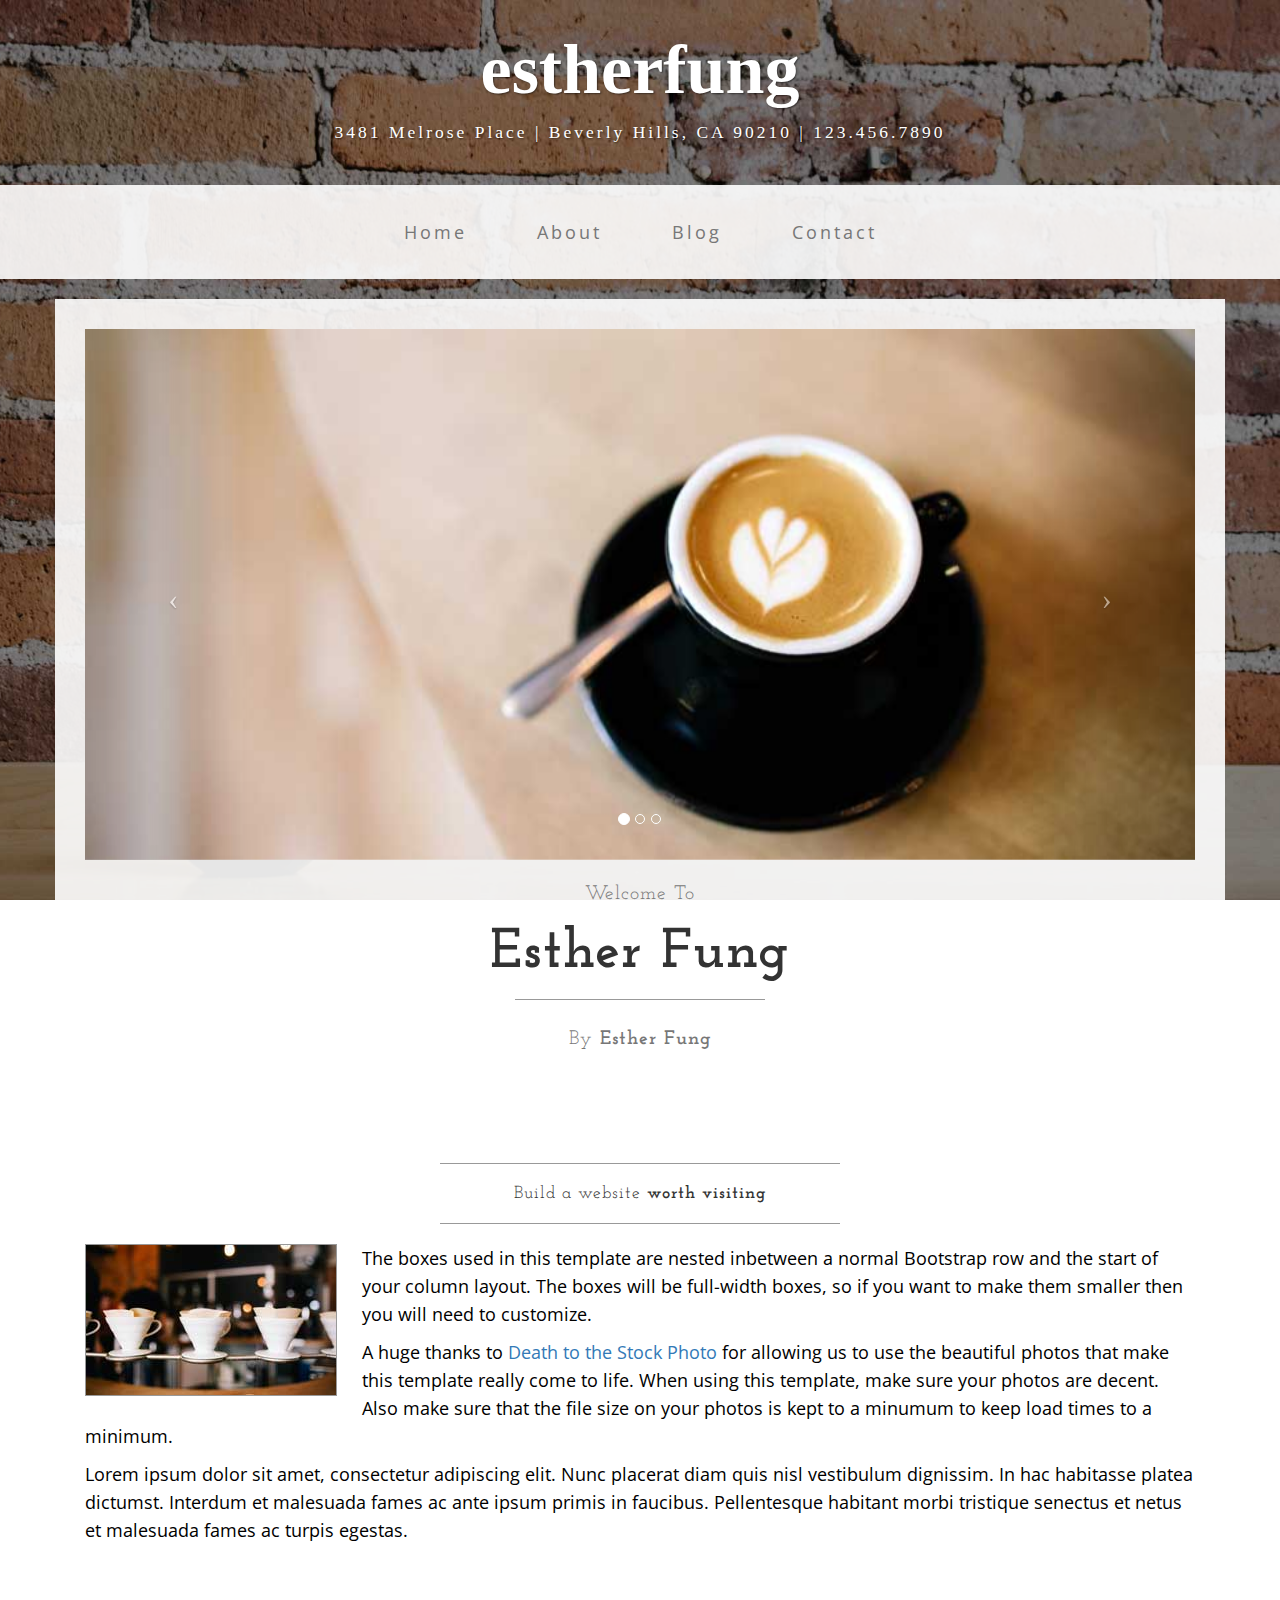
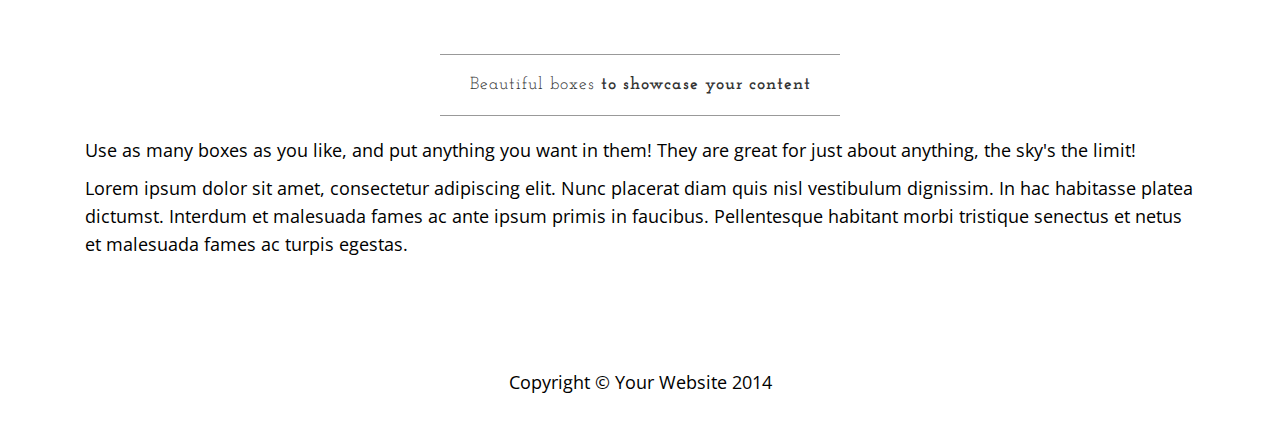
==== backupindex.html @ ea886cf3 "whoppee" ====
<!DOCTYPE html>
<html lang="en">

<head>

    <meta charset="utf-8">
    <meta http-equiv="X-UA-Compatible" content="IE=edge">
    <meta name="viewport" content="width=device-width, initial-scale=1">
    <meta name="description" content="">
    <meta name="author" content="">

    <title>estherfung</title>

    <!-- Bootstrap Core CSS -->
    <link href="css/bootstrap.min.css" rel="stylesheet">

    <!-- Custom CSS -->
    <link href="css/business-casual.css" rel="stylesheet">

    <!-- Fonts -->
    <link href="https://fonts.googleapis.com/css?family=Open+Sans:300italic,400italic,600italic,700italic,800italic,400,300,600,700,800" rel="stylesheet" type="text/css">
    <link href="https://fonts.googleapis.com/css?family=Josefin+Slab:100,300,400,600,700,100italic,300italic,400italic,600italic,700italic" rel="stylesheet" type="text/css">

    <!-- HTML5 Shim and Respond.js IE8 support of HTML5 elements and media queries -->
    <!-- WARNING: Respond.js doesn't work if you view the page via file:// -->
    <!--[if lt IE 9]>
        <script src="https://oss.maxcdn.com/libs/html5shiv/3.7.0/html5shiv.js"></script>
        <script src="https://oss.maxcdn.com/libs/respond.js/1.4.2/respond.min.js"></script>
    <![endif]-->

</head>

<body>

    <div class="brand">estherfung</div>
    <div class="address-bar">3481 Melrose Place | Beverly Hills, CA 90210 | 123.456.7890</div>

    <!-- Navigation -->
    <nav class="navbar navbar-default" role="navigation">
        <div class="container">
            <!-- Brand and toggle get grouped for better mobile display -->
            <div class="navbar-header">
                <button type="button" class="navbar-toggle" data-toggle="collapse" data-target="#bs-example-navbar-collapse-1">
                    <span class="sr-only">Toggle navigation</span>
                    <span class="icon-bar"></span>
                    <span class="icon-bar"></span>
                    <span class="icon-bar"></span>
                </button>
                <!-- navbar-brand is hidden on larger screens, but visible when the menu is collapsed -->
                <a class="navbar-brand" href="index.html">Esther Fung</a>
            </div>
            <!-- Collect the nav links, forms, and other content for toggling -->
            <div class="collapse navbar-collapse" id="bs-example-navbar-collapse-1">
                <ul class="nav navbar-nav">
                    <li>
                        <a href="index.html">Home</a>
                    </li>
                    <li>
                        <a href="about.html">About</a>
                    </li>
                    <li>
                        <a href="blog.html">Blog</a>
                    </li>
                    <li>
                        <a href="contact.html">Contact</a>
                    </li>
                </ul>
            </div>
            <!-- /.navbar-collapse -->
        </div>
        <!-- /.container -->
    </nav>

    <div class="container">

        <div class="row">
            <div class="box">
                <div class="col-lg-12 text-center">
                    <div id="carousel-example-generic" class="carousel slide">
                        <!-- Indicators -->
                        <ol class="carousel-indicators hidden-xs">
                            <li data-target="#carousel-example-generic" data-slide-to="0" class="active"></li>
                            <li data-target="#carousel-example-generic" data-slide-to="1"></li>
                            <li data-target="#carousel-example-generic" data-slide-to="2"></li>
                        </ol>

                        <!-- Wrapper for slides -->
                        <div class="carousel-inner">
                            <div class="item active">
                                <img class="img-responsive img-full" src="img/slide-1.jpg" alt="">
                            </div>
                            <div class="item">
                                <img class="img-responsive img-full" src="img/slide-2.jpg" alt="">
                            </div>
                            <div class="item">
                                <img class="img-responsive img-full" src="img/slide-3.jpg" alt="">
                            </div>
                        </div>

                        <!-- Controls -->
                        <a class="left carousel-control" href="#carousel-example-generic" data-slide="prev">
                            <span class="icon-prev"></span>
                        </a>
                        <a class="right carousel-control" href="#carousel-example-generic" data-slide="next">
                            <span class="icon-next"></span>
                        </a>
                    </div>
                    <h2 class="brand-before">
                        <small>Welcome to</small>
                    </h2>
                    <h1 class="brand-name">Esther Fung</h1>
                    <hr class="tagline-divider">
                    <h2>
                        <small>By
                            <strong>Esther Fung</strong>
                        </small>
                    </h2>
                </div>
            </div>
        </div>

        <div class="row">
            <div class="box">
                <div class="col-lg-12">
                    <hr>
                    <h2 class="intro-text text-center">Build a website
                        <strong>worth visiting</strong>
                    </h2>
                    <hr>
                    <img class="img-responsive img-border img-left" src="img/intro-pic.jpg" alt="">
                    <hr class="visible-xs">
                    <p>The boxes used in this template are nested inbetween a normal Bootstrap row and the start of your column layout. The boxes will be full-width boxes, so if you want to make them smaller then you will need to customize.</p>
                    <p>A huge thanks to <a href="http://join.deathtothestockphoto.com/" target="_blank">Death to the Stock Photo</a> for allowing us to use the beautiful photos that make this template really come to life. When using this template, make sure your photos are decent. Also make sure that the file size on your photos is kept to a minumum to keep load times to a minimum.</p>
                    <p>Lorem ipsum dolor sit amet, consectetur adipiscing elit. Nunc placerat diam quis nisl vestibulum dignissim. In hac habitasse platea dictumst. Interdum et malesuada fames ac ante ipsum primis in faucibus. Pellentesque habitant morbi tristique senectus et netus et malesuada fames ac turpis egestas.</p>
                </div>
            </div>
        </div>

        <div class="row">
            <div class="box">
                <div class="col-lg-12">
                    <hr>
                    <h2 class="intro-text text-center">Beautiful boxes
                        <strong>to showcase your content</strong>
                    </h2>
                    <hr>
                    <p>Use as many boxes as you like, and put anything you want in them! They are great for just about anything, the sky's the limit!</p>
                    <p>Lorem ipsum dolor sit amet, consectetur adipiscing elit. Nunc placerat diam quis nisl vestibulum dignissim. In hac habitasse platea dictumst. Interdum et malesuada fames ac ante ipsum primis in faucibus. Pellentesque habitant morbi tristique senectus et netus et malesuada fames ac turpis egestas.</p>
                </div>
            </div>
        </div>

    </div>
    <!-- /.container -->

    <footer>
        <div class="container">
            <div class="row">
                <div class="col-lg-12 text-center">
                    <p>Copyright &copy; Your Website 2014</p>
                </div>
            </div>
        </div>
    </footer>

    <!-- jQuery -->
    <script src="js/jquery.js"></script>

    <!-- Bootstrap Core JavaScript -->
    <script src="js/bootstrap.min.js"></script>

    <!-- Script to Activate the Carousel -->
    <script>
    $('.carousel').carousel({
        interval: 5000 //changes the speed
    })
    </script>

</body>

</html>
---- css/business-casual.css ----
/*!
 * Esther Fung - Esther Fung (http://startbootstrap.com/)
 * Copyright 2013-2016 Esther Fung
 * Licensed under MIT (https://github.com/BlackrockDigital/startbootstrap/blob/gh-pages/LICENSE)
 */

body {
    font-family: "Open Sans","Helvetica Neue",Helvetica,Arial,sans-serif;
    background: url('../img/bg.jpg') no-repeat center center fixed;
    -webkit-background-size: cover;
    -moz-background-size: cover;
    background-size: cover;
    -o-background-size: cover;
}

h1,
h2,
h3,
h4,
h5,
h6 {
    /*text-transform: uppercase;*/
    font-family: "Josefin Slab","Helvetica Neue",Helvetica,Arial,sans-serif;
    font-weight: 700;
    letter-spacing: 1px;
}

p {
    font-size: 1.25em;
    line-height: 1.6;
    color: #000;
}

hr {
    max-width: 400px;
    border-color: #999999;
}

.brand,
.address-bar {
  font-family: 'Satisfy', cursive;
    display: none;
}

.navbar-brand {
    /*text-transform: uppercase;*/
    font-weight: 900;
    letter-spacing: 2px;
}

.navbar-nav {
    /*text-transform: uppercase;*/
    font-weight: 400;
    letter-spacing: 3px;
}

.img-full {
    min-width: 100%;
}

.brand-before,
.brand-name {
    text-transform: capitalize;
}

.brand-before {
    margin: 15px 0;
}

.brand-name {
    margin: 0;
    font-size: 4em;
}

.tagline-divider {
    margin: 15px auto 3px;
    max-width: 250px;
    border-color: #999999;
}

.box {
    margin-bottom: 20px;
    padding: 30px 15px;
    background: #fff;
    background: rgba(255,255,255,0.9);
}

.intro-text {
    /*text-transform: uppercase;*/
    font-size: 1.25em;
    font-weight: 400;
    letter-spacing: 1px;
}

.img-border {
    float: none;
    margin: 0 auto 0;
    border: #999999 solid 1px;
}

.img-left {
    float: none;
    margin: 0 auto 0;
}

footer {
    background: #fff;
    background: rgba(255,255,255,0.9);
}

footer p {
    margin: 0;
    padding: 50px 0;
}
.satisfyfont{
  font-family: 'Satisfy', cursive;
}
@media screen and (min-width:768px) {
    .brand {
        font-family: 'Satisfy', cursive;
        display: inherit;
        margin: 0;
        padding: 30px 0 10px;
        text-align: center;
        text-shadow: 1px 1px 2px rgba(0,0,0,0.5);
        /*<font-family: "Josefin Slab","Helvetica Neue",Helvetica,Arial,sans-serif;*/
        font-size: 5em;
        font-weight: 700;
        line-height: normal;
        color: #fff;
    }

    .top-divider {
        margin-top: 0;
    }

    .img-left {
        float: left;
        margin-right: 25px;
    }

    .address-bar {
      font-family: 'Satisfy', cursive;
        display: inherit;
        margin: 0;
        padding: 0 0 40px;
        text-align: center;
        text-shadow: 1px 1px 2px rgba(0,0,0,0.5);
        /*text-transform: uppercase;*/
        font-size: 1.25em;
        font-weight: 400;
        letter-spacing: 3px;
        color: #fff;
    }

    .navbar {
        border-radius: 0;
    }

    .navbar-header {
        display: none;
    }

    .navbar {
        min-height: 0;
    }

    .navbar-default {
        border: none;
        background: #fff;
        background: rgba(255,255,255,0.9);
    }

    .nav>li>a {
        padding: 35px;
    }

    .navbar-nav>li>a {
        line-height: normal;
    }

    .navbar-nav {
        display: table;
        float: none;
        margin: 0 auto;
        table-layout: fixed;
        font-size: 1.25em;
    }
}

@media screen and (min-width:1200px) {
    .box:after {
        content: '';
        display: table;
        clear: both;
    }
}
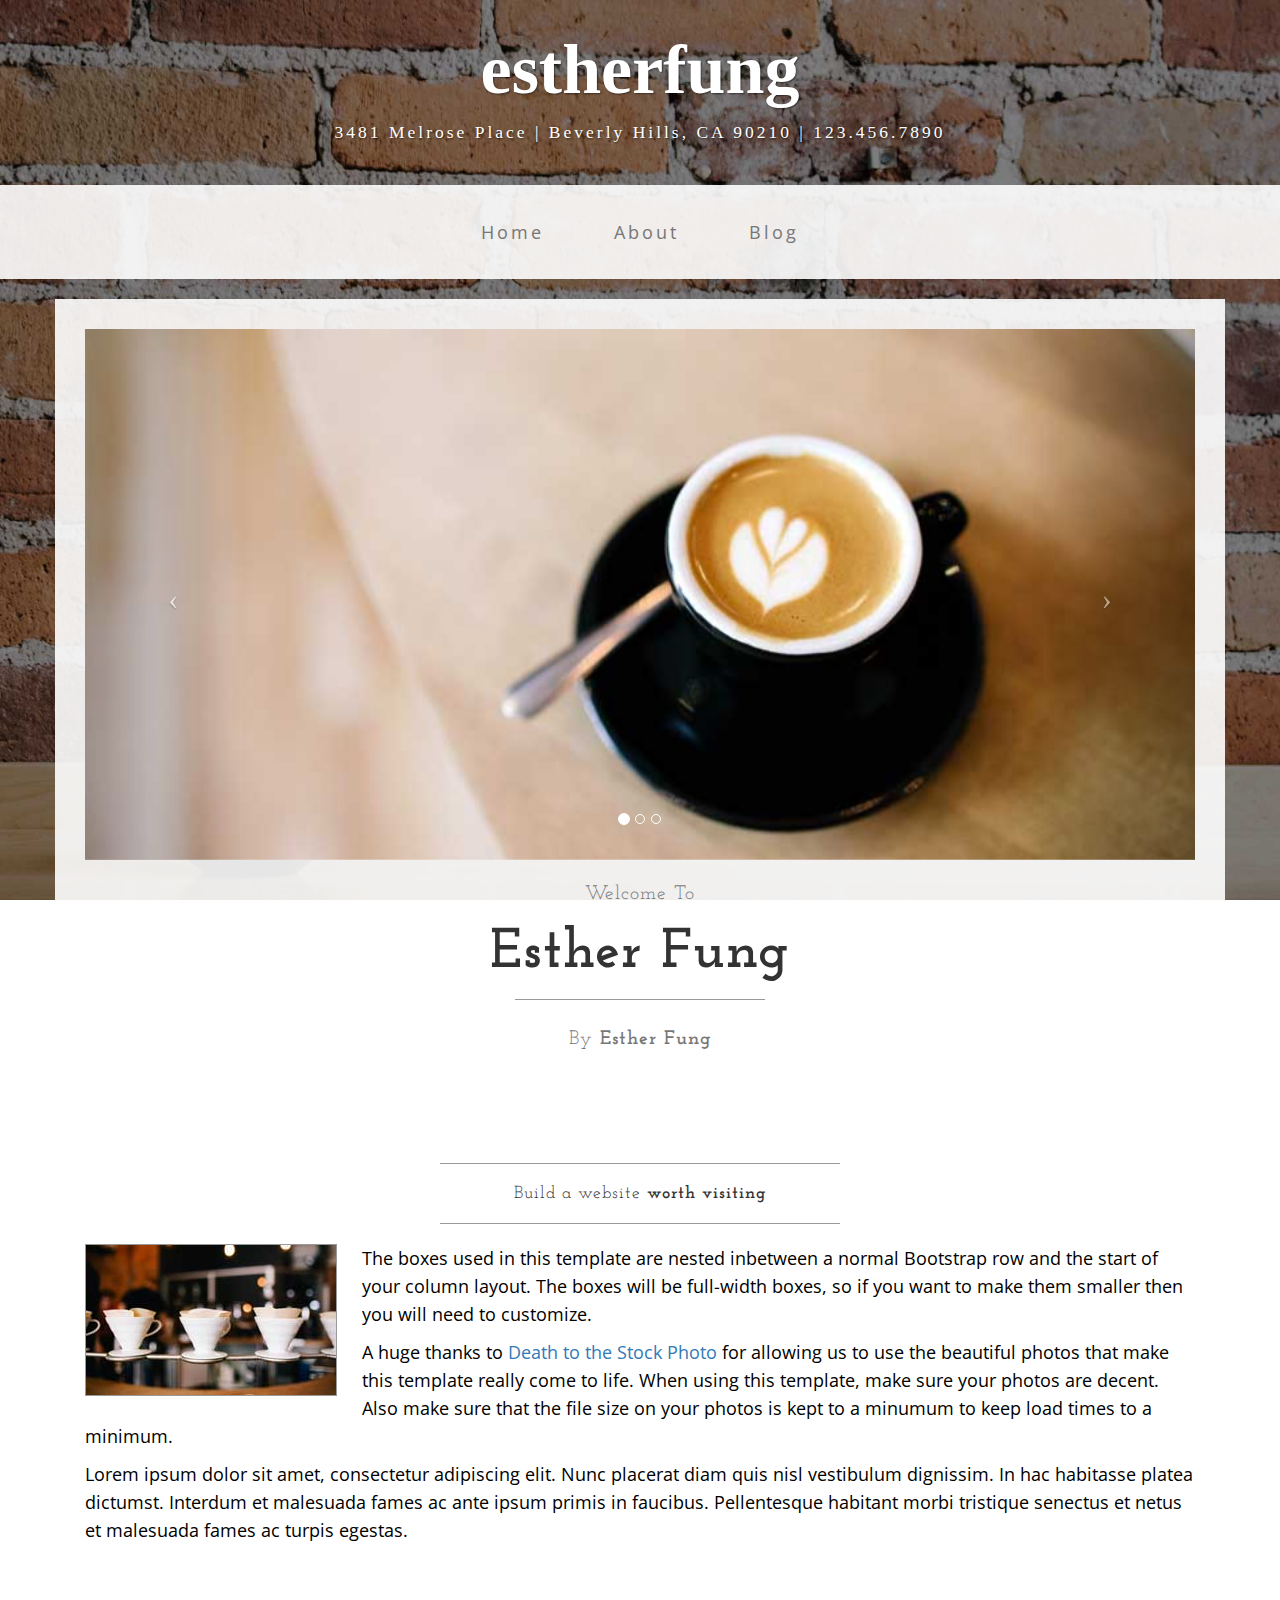
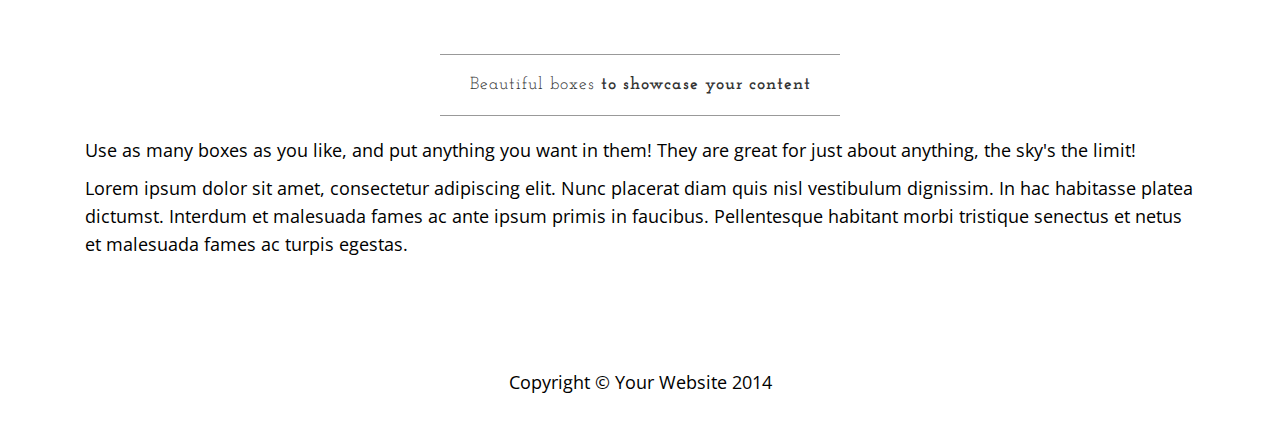
==== commit 70639267: "changed about to features" ====
--- a/backupindex.html
+++ b/backupindex.html
@@ -56,13 +56,13 @@
                         <a href="index.html">Home</a>
                     </li>
                     <li>
-                        <a href="about.html">About</a>
+                        <a href="features.html">About</a>
                     </li>
                     <li>
                         <a href="blog.html">Blog</a>
                     </li>
                     <li>
-                        <a href="contact.html">Contact</a>
+                        
                     </li>
                 </ul>
             </div>
